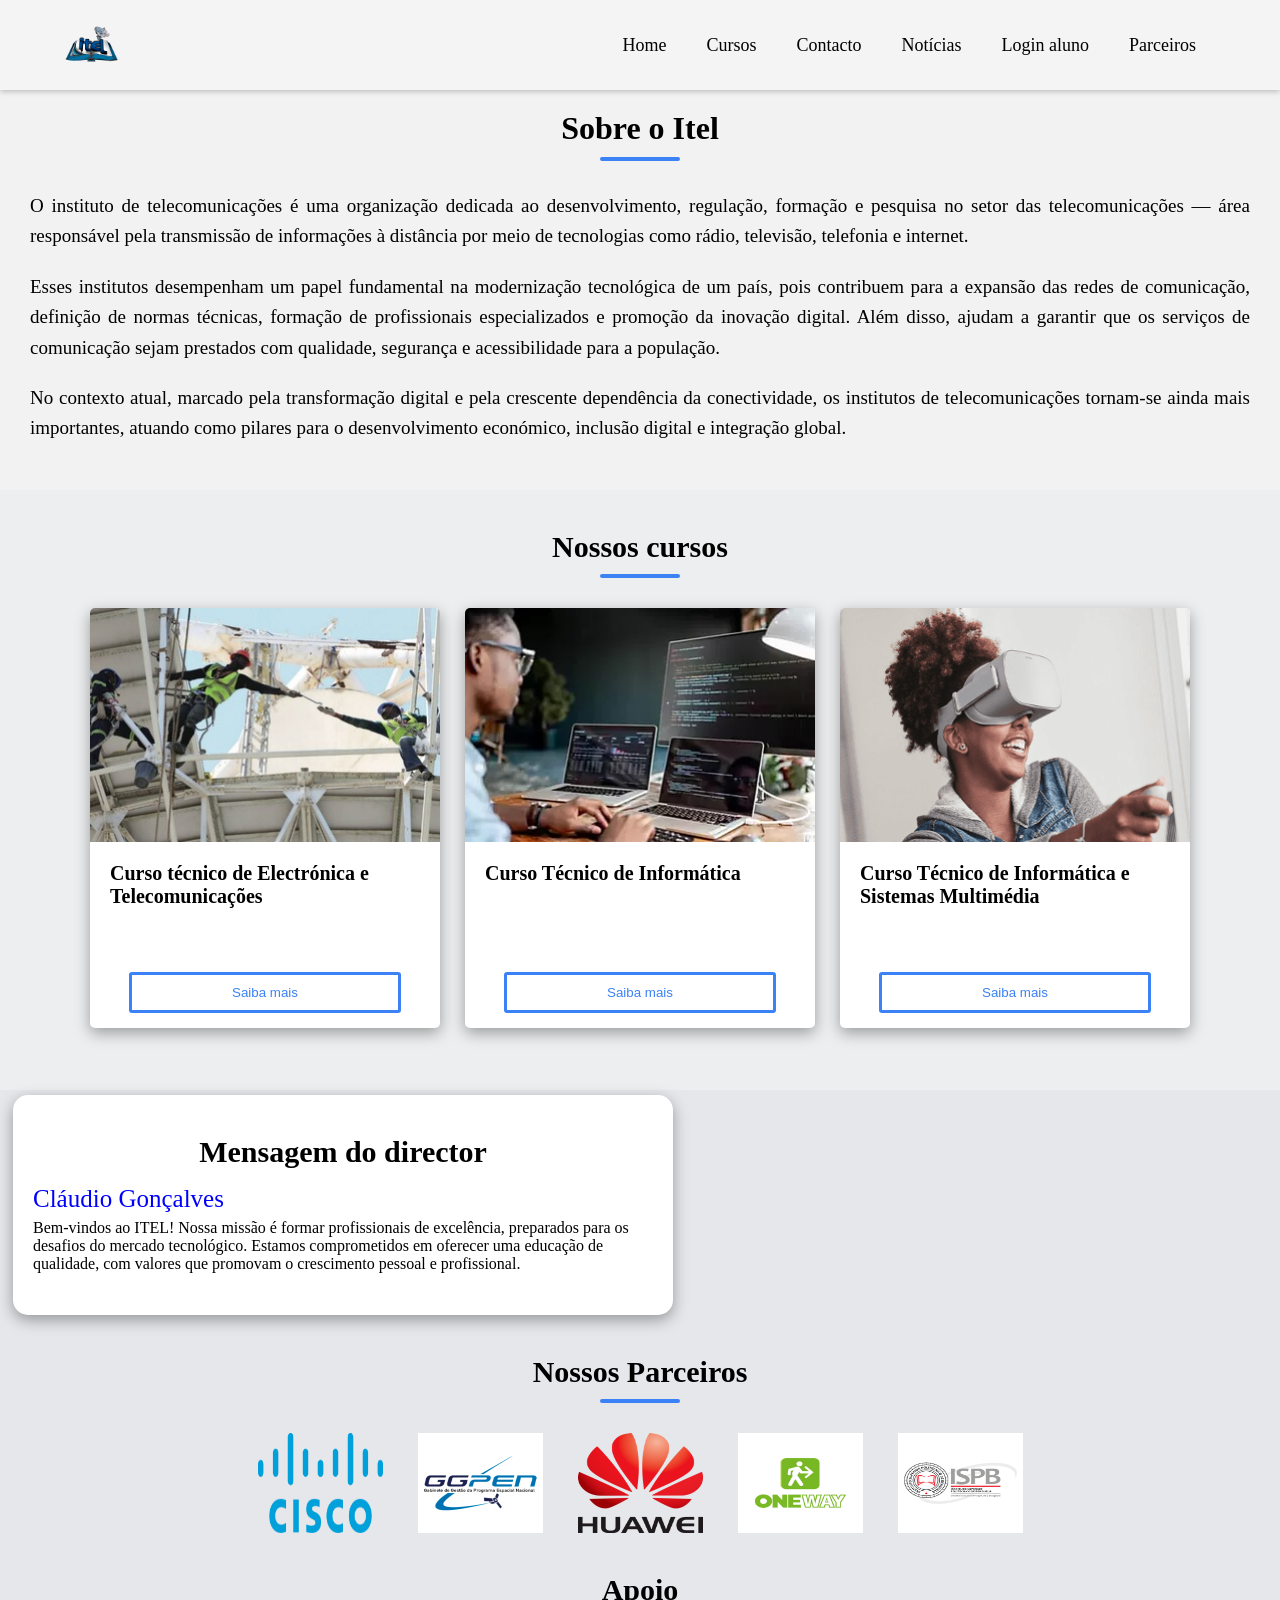
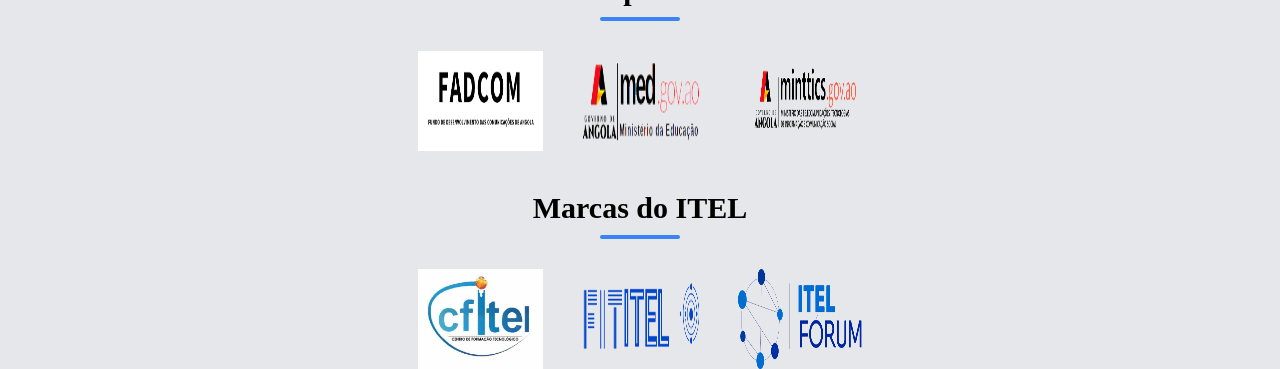
==== Index.html @ 423caf49 "Primeiro commit" ====
<!DOCTYPE html>
<html lang="PT">

<head>
    <meta charset="UTF-8">
    <meta name="viewport" content="width=device-width, initial-scale=1.0">
    <title>ITEL</title>
    <link rel="stylesheet" href="Estilos Itel/estilo.css">
</head>

<body>
    <header>
        <div class="Navbar">
            <div class="Logo">
                <img src="Logo Itel/oficial.png" alt="">
            </div>
            <div>
                <nav>
                    <ol>
                        <li><a href="#">Home</a></li>
                        <li><a href="#">Cursos</a></li>
                        <li><a href="#">Contacto</a></li>
                        <li><a href="#">Notícias</a></li>
                        <li><a href="#">Login aluno</a></li>
                        <li><a href="#">Parceiros</a></li>
                    </ol>
                </nav>
            </div>
        </div>
    </header>
    <Main>
        <h1>Sobre o Itel</h1>
        <P> O instituto de telecomunicações é uma organização dedicada ao desenvolvimento, regulação, formação e
            pesquisa no setor das telecomunicações — área responsável pela transmissão de informações à distância
            por meio de tecnologias como rádio, televisão, telefonia e internet.</P>

        <p>Esses institutos desempenham um papel fundamental na modernização tecnológica de um país, pois contribuem
            para a expansão das redes de comunicação, definição de normas técnicas, formação de profissionais
            especializados e promoção da inovação digital. Além disso, ajudam a garantir que os serviços de
            comunicação sejam prestados com qualidade, segurança e acessibilidade para a população.</p>

        <p>No contexto atual, marcado pela transformação digital e pela crescente dependência da conectividade, os
            institutos de telecomunicações tornam-se ainda mais importantes, atuando como pilares para o
            desenvolvimento económico, inclusão digital e integração global.</p>
    </Main>

    <section class="Corpo">
        <h2>Nossos cursos</h2>
        <div class="paiCurso">
            <div class="filhaCurso">
                <div><img src="img/telecomunicacoes.png" alt="">
                </div>
                <div>
                    <p>Curso técnico de Electrónica e Telecomunicações</p>
                </div>
                <button>Saiba mais</button>
            </div>

            <div class="filhaCurso">
                <div><img src="img/informatica.jpg" alt=""></div>

                <div>
                    <p>Curso Técnico de Informática</p>
                </div>
                 <button>Saiba mais</button>
            </div>
            <div class="filhaCurso">
                <div><img src="img/multimedia.png" alt=""></div>

                <div>
                    <p>Curso Técnico de Informática e Sistemas Multimédia </p>
                </div>
                 <button>Saiba mais</button>
            </div>
        </div>
    </section>

    <section>

        <div>
            <div class="Mensagem">
                <div>
                    <div class="MensagemClaudio">
                        <h2>Mensagem do director</h2>
                        <p>Cláudio Gonçalves</p>
                    </div>
                    <p> Bem-vindos ao ITEL! Nossa missão é formar profissionais de excelência, preparados para os
                        desafios
                        do mercado tecnológico. Estamos comprometidos em oferecer uma educação de qualidade, com valores
                        que
                        promovam o crescimento pessoal e profissional.
                    </p>
                </div>
            </div>
        </div>
    </section>

    <section>
        <div>
            <h2>Nossos Parceiros</h2>
        </div>
        <div class="Parceiros">
            <img src="Nossos parceiros/cisco.png" alt="">
            <img src="Nossos parceiros/ggpen.png" alt="">
            <img src="Nossos parceiros/huawei.png" alt="">
            <img src="Nossos parceiros/oneway.png" alt="">
            <img src="Nossos parceiros/polibenguela.png" alt="">
        </div>
    </section>

    <section>
        <div>
            <h2>Apoio</h2>
        </div>
        <div class="Apoio">
            <img src="apoios/fadcom.png" alt="">
            <img src="apoios/med.png" alt="">
            <img src="apoios/minttics.png" alt="">
        </div>
    </section>
    <section>
        <div><h2>Marcas do ITEL</h2></div>
        <div class="Marcas">
            <img src="Marcas do ITEL/cfitel.jpg" alt="">
            <img src="Marcas do ITEL/fititel.png" alt="">
            <img src="Marcas do ITEL/itel_forum.png" alt="">
        </div>
    </section>


    </div>
</body>
</html>
---- Estilos Itel/estilo.css ----
* {
    margin: 0;
    padding: 0;
    box-sizing: border-box;
}

.Navbar {
    display: flex;
    justify-content: space-between;
    align-items: center;
    padding: 15px 5%;

}

.Logo img {
    width: 56px;
    height: 60px;
    display: block;
}

header {
    background-color: rgba(245, 245, 245, 0.95);
    position: sticky;
    top: 0;
    box-shadow: 0 2px 5px rgba(0, 0, 0, 0.2);
}

nav ol {
    list-style: none;
    display: flex;
    flex-direction: row;
    gap: 20px;
}
nav a{
    text-decoration: none;
    color: black;
    padding:0px 20px 10px 0;
    position: relative;
    font-size: 18px;
}
nav a::after{
    content: " ";
    width: 0%;
    height: 4px;
    background-color: black;
    border-radius: 15px;
    position: absolute;
    bottom: 0;
    left: 0;
    transition: 0.5s ease-in-out;
}
nav a:hover::after{
    width: 100%;
}

h1 {
    text-align: center;
    padding-bottom: 10px;
}
h1::after{
    content: "";                
    display: block;              
    width: 80px;                 
    height: 4px;                 
    background-color: #3b82f6;  
    margin: 10px auto 0 auto;    
    border-radius: 2px; 
}
.Corpo{
    background-color:#eceeef;
    width: 100%;
    height: 600px;
}
main {
    display: block;
    width: auto;
    height: 400px;
    background-color:  #f2f2f2;
    padding: 20px 10px;
}
main p{
    text-align: justify;
    font-size: 19px;
    line-height: 1.6;
    padding: 20px 20px 0 20px;
}
body{
    background-color: #e5e7eb;
}

h2 {
    text-align: center;
    font-size: 30px;
    padding-top: 40px;
    padding-bottom: 30px;
}
h2::after{
    content: "";                
    display: block;              
    width: 80px;                 
    height: 4px;                 
    background-color: #3b82f6;  
    margin: 10px auto 0 auto;    
    border-radius: 2px; 
}

.paiCurso {
    display: flex;
    gap: 25px;
    justify-content: center;
    flex-wrap: nowrap;
    border-radius: 10px;
}

.filhaCurso {
    width: 350px;
    height: 420px;
     display: flex;
    flex-direction: column;
    background-color: rgb(255, 255, 255);
    text-align: center;
    box-shadow: rgba(0, 0, 0, 0.35) 0px 5px 15px;
    border-radius: 5px;
}
.filhaCurso p{
    font-size: 20px;
    padding: 20px 10px 0 20px;
    text-align: left;
    font-weight: 700;
}

.filhaCurso img {
    display: block;
    width: 100%;
    height: 100%;
    border-radius: 5px 5px 0 0;
}
.filhaCurso button{
    margin-top: auto;
    margin-bottom: 15px;     
    align-self: center;     
    padding: 10px 100px;
    background-color: white;
    color: #3b82f6;
    border: solid #3b82f6;
    border-radius: 3px;
    cursor: pointer;
}
.filhaCurso button:hover{
    transform: scale(1.05);
    background-color: #3b82f6;
    color: white;
    transition: 0.5s ease-in-out;
}

.Mensagem {
    padding-left: 20px;
    padding-right: 20px;
    display: block;
    width: 660px;
    height: 220px;
    background-color: rgb(255, 255, 255);
    border-radius: 15px;
    box-shadow: rgba(0, 0, 0, 0.35) 0px 5px 15px;
    margin-left: 13px;
    margin-top: 5px;
    animation: moverDireita 15s ease-in-out infinite;
}
.MensagemClaudio h2{
    padding-bottom: 0px;
}
.Mensagem h2::after{
    width: 0;
    height: 0;
}

.MensagemClaudio {
    text-align: center;
}

.MensagemClaudio p {
    color: blue;
    font-size: 25px;
    text-align: justify;
    line-height: 1.6;
}

.Parceiros {
    display: flex;
    justify-content: center;
    gap: 35px;
}

.Parceiros img {
    width: 125px;
    height: 100px;
}

.Apoio {
    display: flex;
    justify-content: center;
    gap: 35px;
}

.Apoio img{
    width: 125px;
    height: 100px;
}

.Marcas{
     display: flex;
    justify-content: center;
    gap: 35px;
}

.Marcas img {
    width: 125px;
    height: 100px;
}
@keyframes moverDireita {
  0%{
    transform: translateX(0);
  }

  50%{
    transform: translateX(250px);
  }

  100%{
    transform: translateX(0);
  }
}
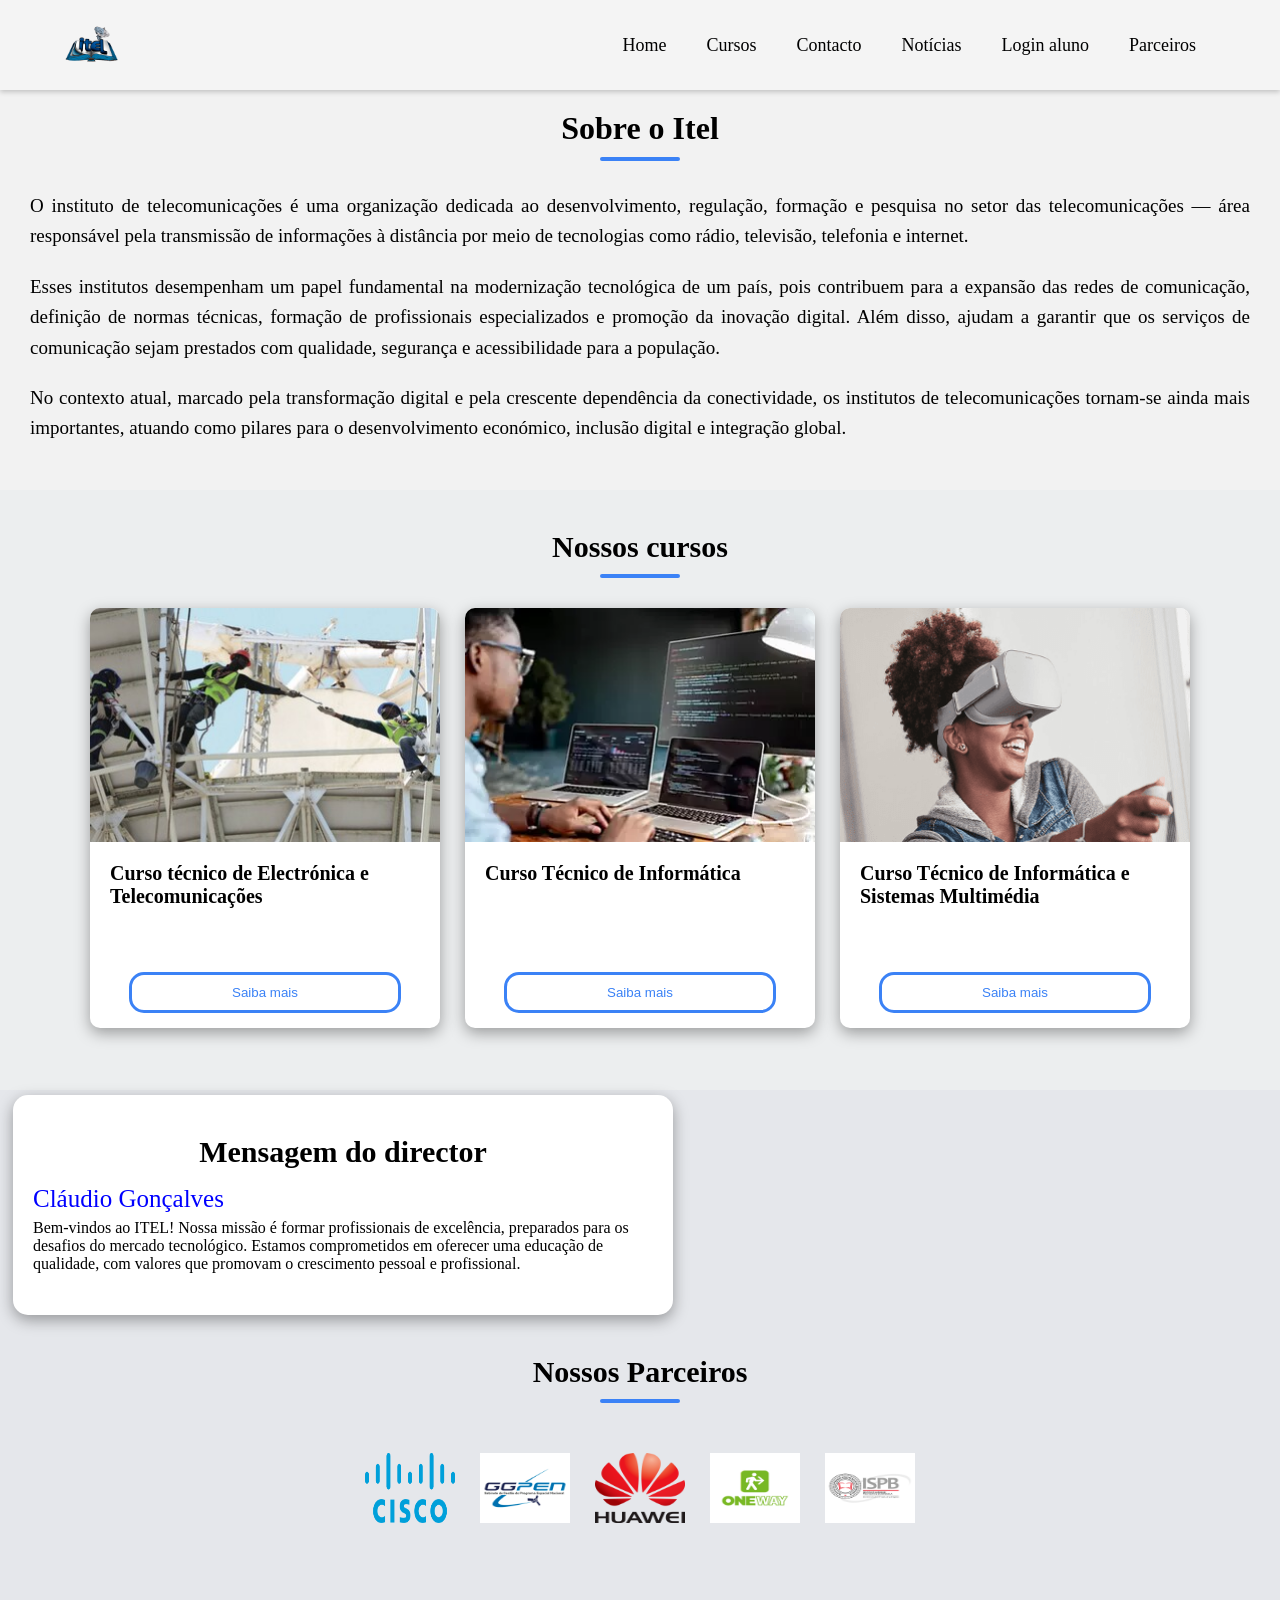
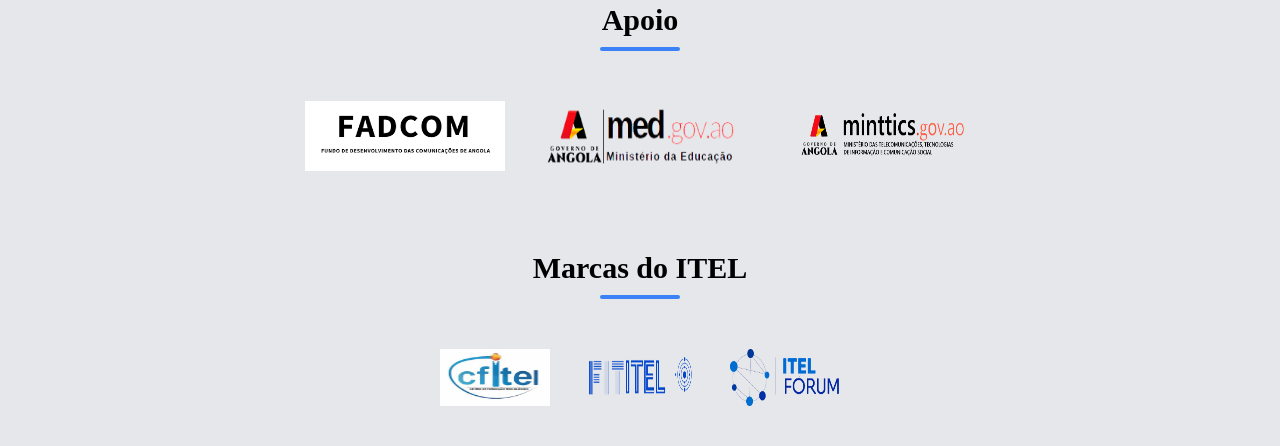
==== commit ccc37c06: "Adicionei ligações com o login, adicionei um link para me mover nos cursos e nos parceiros." ====
--- a/Index.html
+++ b/Index.html
@@ -18,11 +18,11 @@
                 <nav>
                     <ol>
                         <li><a href="#">Home</a></li>
-                        <li><a href="#">Cursos</a></li>
+                        <li><a href="#Curso">Cursos</a></li>
                         <li><a href="#">Contacto</a></li>
                         <li><a href="#">Notícias</a></li>
-                        <li><a href="#">Login aluno</a></li>
-                        <li><a href="#">Parceiros</a></li>
+                        <li><a href="login/login.html">Login aluno</a></li>
+                        <li><a href="#Parceiros">Parceiros</a></li>
                     </ol>
                 </nav>
             </div>
@@ -44,7 +44,7 @@
             desenvolvimento económico, inclusão digital e integração global.</p>
     </Main>
 
-    <section class="Corpo">
+    <section class="Corpo" id="Curso">
         <h2>Nossos cursos</h2>
         <div class="paiCurso">
             <div class="filhaCurso">
@@ -97,7 +97,7 @@
 
     <section>
         <div>
-            <h2>Nossos Parceiros</h2>
+            <h2 id="Parceiros">Nossos Parceiros</h2>
         </div>
         <div class="Parceiros">
             <img src="Nossos parceiros/cisco.png" alt="">
--- a/Estilos Itel/estilo.css
+++ b/Estilos Itel/estilo.css
@@ -23,6 +23,7 @@
     position: sticky;
     top: 0;
     box-shadow: 0 2px 5px rgba(0, 0, 0, 0.2);
+    z-index: 1000;
 }
 
 nav ol {
@@ -31,14 +32,16 @@
     flex-direction: row;
     gap: 20px;
 }
-nav a{
+
+nav a {
     text-decoration: none;
     color: black;
-    padding:0px 20px 10px 0;
+    padding: 0px 20px 10px 0;
     position: relative;
     font-size: 18px;
 }
-nav a::after{
+
+nav a::after {
     content: " ";
     width: 0%;
     height: 4px;
@@ -49,7 +52,8 @@
     left: 0;
     transition: 0.5s ease-in-out;
 }
-nav a:hover::after{
+
+nav a:hover::after {
     width: 100%;
 }
 
@@ -57,34 +61,39 @@
     text-align: center;
     padding-bottom: 10px;
 }
-h1::after{
-    content: "";                
-    display: block;              
-    width: 80px;                 
-    height: 4px;                 
-    background-color: #3b82f6;  
-    margin: 10px auto 0 auto;    
-    border-radius: 2px; 
-}
-.Corpo{
-    background-color:#eceeef;
+
+h1::after {
+    content: "";
+    display: block;
+    width: 80px;
+    height: 4px;
+    background-color: #3b82f6;
+    margin: 10px auto 0 auto;
+    border-radius: 2px;
+}
+
+.Corpo {
+    background-color: #eceeef;
     width: 100%;
     height: 600px;
 }
+
 main {
     display: block;
     width: auto;
     height: 400px;
-    background-color:  #f2f2f2;
+    background-color: #f2f2f2;
     padding: 20px 10px;
 }
-main p{
+
+main p {
     text-align: justify;
     font-size: 19px;
     line-height: 1.6;
     padding: 20px 20px 0 20px;
 }
-body{
+
+body {
     background-color: #e5e7eb;
 }
 
@@ -94,14 +103,15 @@
     padding-top: 40px;
     padding-bottom: 30px;
 }
-h2::after{
-    content: "";                
-    display: block;              
-    width: 80px;                 
-    height: 4px;                 
-    background-color: #3b82f6;  
-    margin: 10px auto 0 auto;    
-    border-radius: 2px; 
+
+h2::after {
+    content: "";
+    display: block;
+    width: 80px;
+    height: 4px;
+    background-color: #3b82f6;
+    margin: 10px auto 0 auto;
+    border-radius: 2px;
 }
 
 .paiCurso {
@@ -109,20 +119,21 @@
     gap: 25px;
     justify-content: center;
     flex-wrap: nowrap;
-    border-radius: 10px;
+    border-radius: 20px;
 }
 
 .filhaCurso {
     width: 350px;
     height: 420px;
-     display: flex;
+    display: flex;
     flex-direction: column;
     background-color: rgb(255, 255, 255);
     text-align: center;
     box-shadow: rgba(0, 0, 0, 0.35) 0px 5px 15px;
-    border-radius: 5px;
-}
-.filhaCurso p{
+    border-radius: 10px;
+}
+
+.filhaCurso p {
     font-size: 20px;
     padding: 20px 10px 0 20px;
     text-align: left;
@@ -133,20 +144,22 @@
     display: block;
     width: 100%;
     height: 100%;
-    border-radius: 5px 5px 0 0;
-}
-.filhaCurso button{
+    border-radius: 10px 10px 0 0;
+}
+
+.filhaCurso button {
     margin-top: auto;
-    margin-bottom: 15px;     
-    align-self: center;     
+    margin-bottom: 15px;
+    align-self: center;
     padding: 10px 100px;
     background-color: white;
     color: #3b82f6;
     border: solid #3b82f6;
-    border-radius: 3px;
+    border-radius: 15px;
     cursor: pointer;
 }
-.filhaCurso button:hover{
+
+.filhaCurso button:hover {
     transform: scale(1.05);
     background-color: #3b82f6;
     color: white;
@@ -166,10 +179,12 @@
     margin-top: 5px;
     animation: moverDireita 15s ease-in-out infinite;
 }
-.MensagemClaudio h2{
+
+.MensagemClaudio h2 {
     padding-bottom: 0px;
 }
-.Mensagem h2::after{
+
+.Mensagem h2::after {
     width: 0;
     height: 0;
 }
@@ -188,45 +203,52 @@
 .Parceiros {
     display: flex;
     justify-content: center;
+    gap: 25px;
+    padding-bottom: 40px;
+}
+
+.Parceiros img {
+    width: 90px;
+    height: 70px;
+    margin-top: 20px;
+}
+
+.Apoio {
+    display: flex;
+    justify-content: center;
     gap: 35px;
-}
-
-.Parceiros img {
-    width: 125px;
-    height: 100px;
-}
-
-.Apoio {
+    padding-bottom: 40px;
+}
+
+.Apoio img {
+    width: 200px;
+    height: 70px;
+    margin-top: 20px;
+}
+
+.Marcas {
     display: flex;
     justify-content: center;
     gap: 35px;
-}
-
-.Apoio img{
-    width: 125px;
-    height: 100px;
-}
-
-.Marcas{
-     display: flex;
-    justify-content: center;
-    gap: 35px;
+    padding-bottom: 40px;
 }
 
 .Marcas img {
-    width: 125px;
-    height: 100px;
-}
+    width: 110px;
+    height: 57px;
+    margin-top: 20px;
+}
+
 @keyframes moverDireita {
-  0%{
-    transform: translateX(0);
-  }
-
-  50%{
-    transform: translateX(250px);
-  }
-
-  100%{
-    transform: translateX(0);
-  }
-}
+    0% {
+        transform: translateX(0);
+    }
+
+    50% {
+        transform: translateX(250px);
+    }
+
+    100% {
+        transform: translateX(0);
+    }
+}
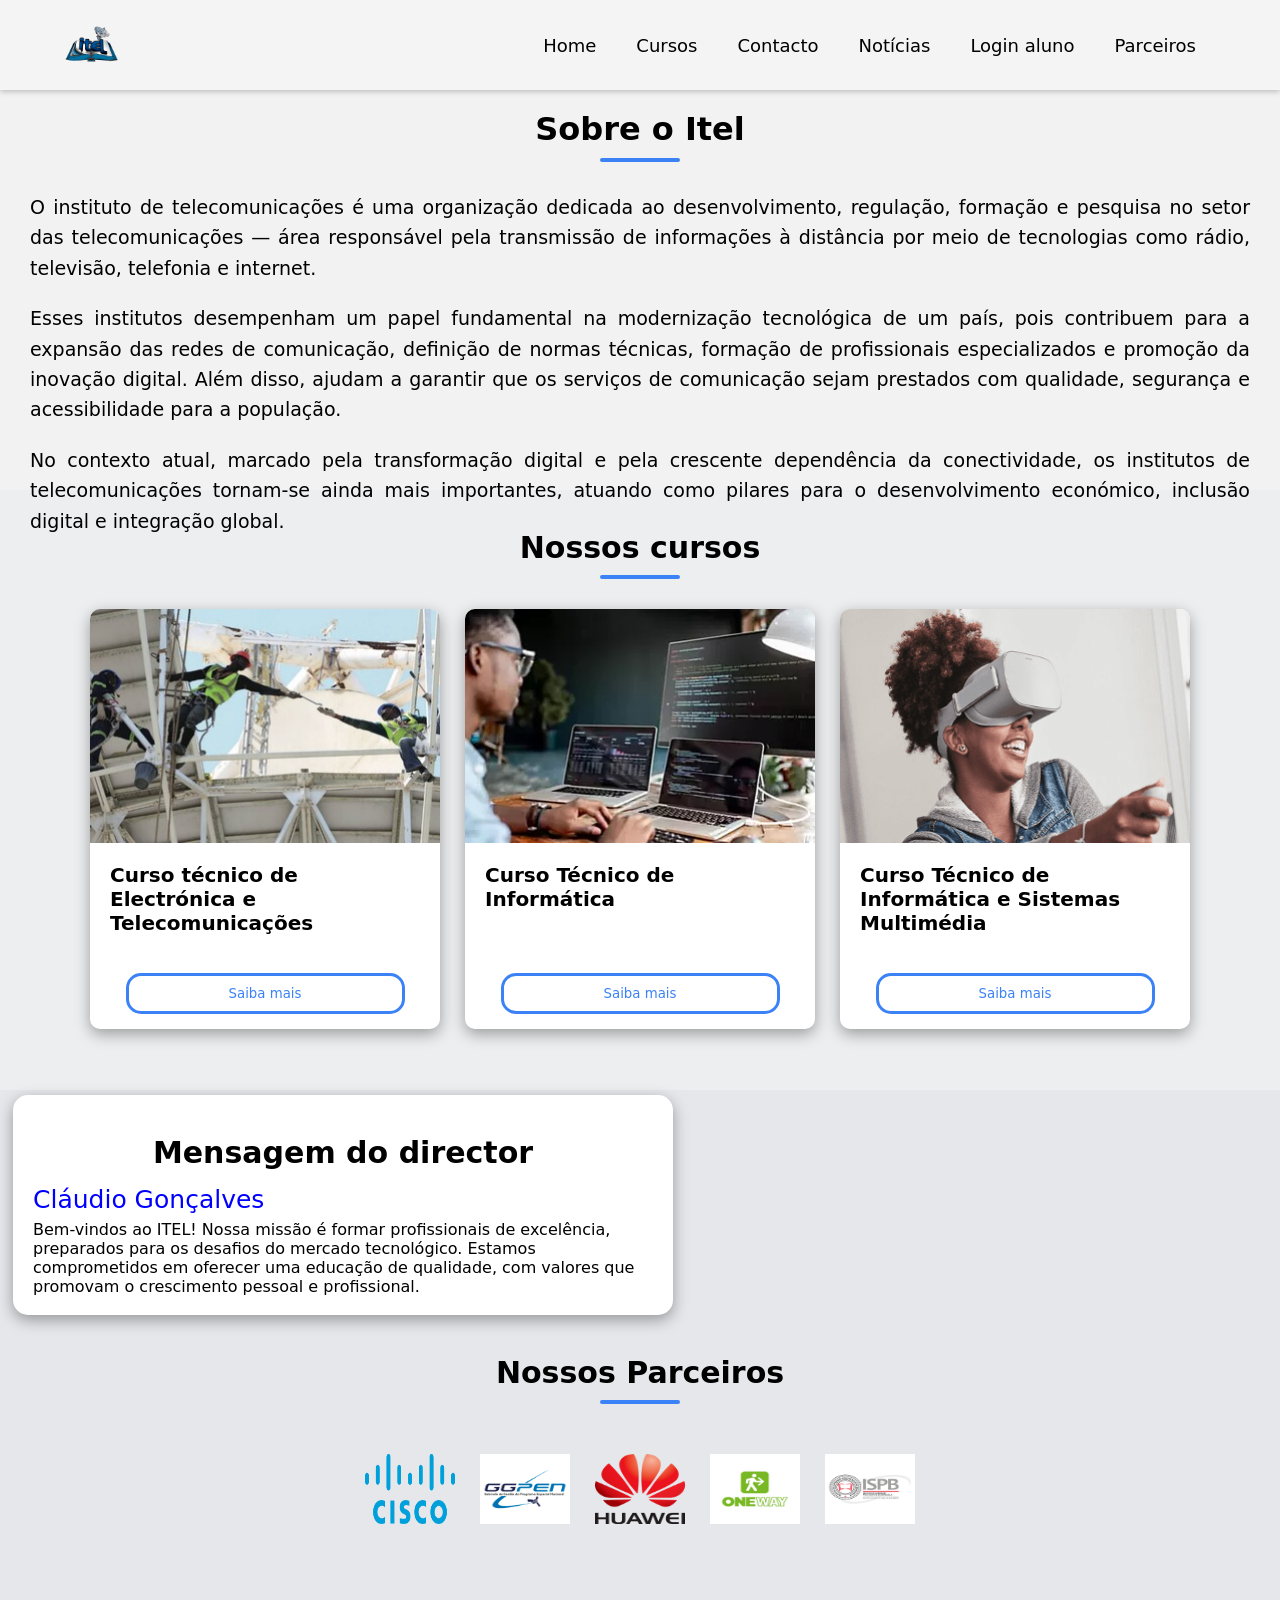
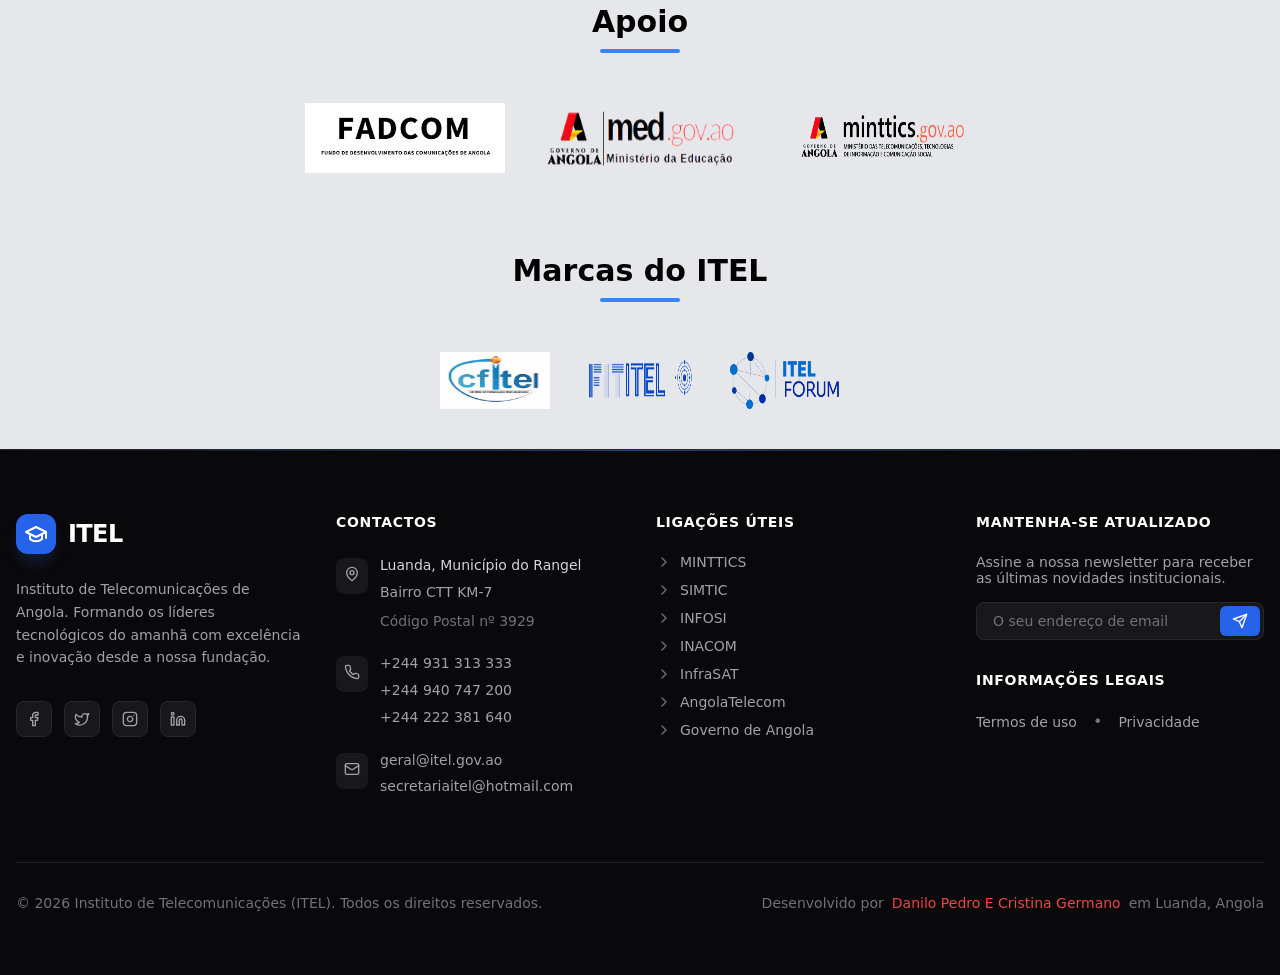
==== commit 887b67fc: "Adicionei um footer ao site." ====
--- a/Index.html
+++ b/Index.html
@@ -62,7 +62,7 @@
                 <div>
                     <p>Curso Técnico de Informática</p>
                 </div>
-                 <button>Saiba mais</button>
+                <button>Saiba mais</button>
             </div>
             <div class="filhaCurso">
                 <div><img src="img/multimedia.png" alt=""></div>
@@ -70,7 +70,7 @@
                 <div>
                     <p>Curso Técnico de Informática e Sistemas Multimédia </p>
                 </div>
-                 <button>Saiba mais</button>
+                <button>Saiba mais</button>
             </div>
         </div>
     </section>
@@ -119,15 +119,211 @@
         </div>
     </section>
     <section>
-        <div><h2>Marcas do ITEL</h2></div>
+        <div>
+            <h2>Marcas do ITEL</h2>
+        </div>
         <div class="Marcas">
             <img src="Marcas do ITEL/cfitel.jpg" alt="">
             <img src="Marcas do ITEL/fititel.png" alt="">
             <img src="Marcas do ITEL/itel_forum.png" alt="">
         </div>
     </section>
-
-
     </div>
+    <footer class="footer">
+        <!-- Decoração de fundo subtil no topo -->
+        <div class="footer-gradient"></div>
+
+        <div class="footer-container">
+            <div class="footer-grid">
+
+                <!-- Marca e Sobre -->
+                <div class="footer-col brand-col">
+                    <div class="brand-header">
+                        <div class="brand-logo">
+                            <svg xmlns="http://www.w3.org/2000/svg" width="24" height="24" viewBox="0 0 24 24"
+                                fill="none" stroke="currentColor" stroke-width="2" stroke-linecap="round"
+                                stroke-linejoin="round">
+                                <path d="M22 10v6M2 10l10-5 10 5-10 5z" />
+                                <path d="M6 12v5c3 3 9 3 12 0v-5" />
+                            </svg>
+                        </div>
+                        <span class="brand-name">ITEL</span>
+                    </div>
+                    <p class="brand-desc">
+                        Instituto de Telecomunicações de Angola. Formando os líderes tecnológicos do amanhã com
+                        excelência e inovação desde a nossa fundação.
+                    </p>
+                    <div class="social-links">
+                        <a href="#" aria-label="Facebook">
+                            <svg xmlns="http://www.w3.org/2000/svg" width="16" height="16" viewBox="0 0 24 24"
+                                fill="none" stroke="currentColor" stroke-width="2" stroke-linecap="round"
+                                stroke-linejoin="round">
+                                <path d="M18 2h-3a5 5 0 0 0-5 5v3H7v4h3v8h4v-8h3l1-4h-4V7a1 1 0 0 1 1-1h3z" />
+                            </svg>
+                        </a>
+                        <a href="#" aria-label="Twitter">
+                            <svg xmlns="http://www.w3.org/2000/svg" width="16" height="16" viewBox="0 0 24 24"
+                                fill="none" stroke="currentColor" stroke-width="2" stroke-linecap="round"
+                                stroke-linejoin="round">
+                                <path
+                                    d="M22 4s-.7 2.1-2 3.4c1.6 10-9.4 17.3-18 11.6 2.2.1 4.4-.6 6-2C3 15.5.5 9.6 3 5c2.2 2.6 5.6 4.1 9 4-.9-4.2 4-6.6 7-3.8 1.1 0 3-1.2 3-1.2z" />
+                            </svg>
+                        </a>
+                        <a href="#" aria-label="Instagram">
+                            <svg xmlns="http://www.w3.org/2000/svg" width="16" height="16" viewBox="0 0 24 24"
+                                fill="none" stroke="currentColor" stroke-width="2" stroke-linecap="round"
+                                stroke-linejoin="round">
+                                <rect width="20" height="20" x="2" y="2" rx="5" ry="5" />
+                                <path d="M16 11.37A4 4 0 1 1 12.63 8 4 4 0 0 1 16 11.37z" />
+                                <line x1="17.5" x2="17.51" y1="6.5" y2="6.5" />
+                            </svg>
+                        </a>
+                        <a href="#" aria-label="LinkedIn">
+                            <svg xmlns="http://www.w3.org/2000/svg" width="16" height="16" viewBox="0 0 24 24"
+                                fill="none" stroke="currentColor" stroke-width="2" stroke-linecap="round"
+                                stroke-linejoin="round">
+                                <path
+                                    d="M16 8a6 6 0 0 1 6 6v7h-4v-7a2 2 0 0 0-2-2 2 2 0 0 0-2 2v7h-4v-7a6 6 0 0 1 6-6z" />
+                                <rect width="4" height="12" x="2" y="9" />
+                                <circle cx="4" cy="4" r="2" />
+                            </svg>
+                        </a>
+                    </div>
+                </div>
+
+                <div class="footer-col">
+                    <h3 class="col-title">Contactos</h3>
+                    <ul class="contact-list">
+                        <li class="contact-item">
+                            <div class="icon-box">
+                                <svg xmlns="http://www.w3.org/2000/svg" width="16" height="16" viewBox="0 0 24 24"
+                                    fill="none" stroke="currentColor" stroke-width="2" stroke-linecap="round"
+                                    stroke-linejoin="round">
+                                    <path d="M20 10c0 6-8 12-8 12s-8-6-8-12a8 8 0 0 1 16 0Z" />
+                                    <circle cx="12" cy="10" r="3" />
+                                </svg>
+                            </div>
+                            <div class="contact-info">
+                                <p class="highlight-text">Luanda, Município do Rangel</p>
+                                <p>Bairro CTT KM-7</p>
+                                <p class="sub-text">Código Postal nº 3929</p>
+                            </div>
+                        </li>
+                        <li class="contact-item">
+                            <div class="icon-box">
+                                <svg xmlns="http://www.w3.org/2000/svg" width="16" height="16" viewBox="0 0 24 24"
+                                    fill="none" stroke="currentColor" stroke-width="2" stroke-linecap="round"
+                                    stroke-linejoin="round">
+                                    <path
+                                        d="M22 16.92v3a2 2 0 0 1-2.18 2 19.79 19.79 0 0 1-8.63-3.07 19.5 19.5 0 0 1-6-6 19.79 19.79 0 0 1-3.07-8.67A2 2 0 0 1 4.11 2h3a2 2 0 0 1 2 1.72 12.84 12.84 0 0 0 .7 2.81 2 2 0 0 1-.45 2.11L8.09 9.91a16 16 0 0 0 6 6l1.27-1.27a2 2 0 0 1 2.11-.45 12.84 12.84 0 0 0 2.81.7A2 2 0 0 1 22 16.92z" />
+                                </svg>
+                            </div>
+                            <div class="contact-info">
+                                <a href="tel:+244931313333">+244 931 313 333</a>
+                                <a href="tel:+244940747200">+244 940 747 200</a>
+                                <a href="tel:+244222381640">+244 222 381 640</a>
+                            </div>
+                        </li>
+                        <li class="contact-item">
+                            <div class="icon-box">
+                                <svg xmlns="http://www.w3.org/2000/svg" width="16" height="16" viewBox="0 0 24 24"
+                                    fill="none" stroke="currentColor" stroke-width="2" stroke-linecap="round"
+                                    stroke-linejoin="round">
+                                    <rect width="20" height="16" x="2" y="4" rx="2" />
+                                    <path d="m22 7-8.97 5.7a1.94 1.94 0 0 1-2.06 0L2 7" />
+                                </svg>
+                            </div>
+                            <div class="contact-info">
+                                <a href="mailto:geral@itel.gov.ao">geral@itel.gov.ao</a>
+                                <a href="mailto:secretariaitel@hotmail.com">secretariaitel@hotmail.com</a>
+                            </div>
+                        </li>
+                    </ul>
+                </div>
+
+                <div class="footer-col">
+                    <h3 class="col-title">Ligações Úteis</h3>
+                    <ul class="links-list">
+                        <li><a href="#"><svg xmlns="http://www.w3.org/2000/svg" width="16" height="16"
+                                    viewBox="0 0 24 24" fill="none" stroke="currentColor" stroke-width="2"
+                                    stroke-linecap="round" stroke-linejoin="round">
+                                    <path d="m9 18 6-6-6-6" />
+                                </svg> <span>MINTTICS</span></a></li>
+                        <li><a href="#"><svg xmlns="http://www.w3.org/2000/svg" width="16" height="16"
+                                    viewBox="0 0 24 24" fill="none" stroke="currentColor" stroke-width="2"
+                                    stroke-linecap="round" stroke-linejoin="round">
+                                    <path d="m9 18 6-6-6-6" />
+                                </svg> <span>SIMTIC</span></a></li>
+                        <li><a href="#"><svg xmlns="http://www.w3.org/2000/svg" width="16" height="16"
+                                    viewBox="0 0 24 24" fill="none" stroke="currentColor" stroke-width="2"
+                                    stroke-linecap="round" stroke-linejoin="round">
+                                    <path d="m9 18 6-6-6-6" />
+                                </svg> <span>INFOSI</span></a></li>
+                        <li><a href="#"><svg xmlns="http://www.w3.org/2000/svg" width="16" height="16"
+                                    viewBox="0 0 24 24" fill="none" stroke="currentColor" stroke-width="2"
+                                    stroke-linecap="round" stroke-linejoin="round">
+                                    <path d="m9 18 6-6-6-6" />
+                                </svg> <span>INACOM</span></a></li>
+                        <li><a href="#"><svg xmlns="http://www.w3.org/2000/svg" width="16" height="16"
+                                    viewBox="0 0 24 24" fill="none" stroke="currentColor" stroke-width="2"
+                                    stroke-linecap="round" stroke-linejoin="round">
+                                    <path d="m9 18 6-6-6-6" />
+                                </svg> <span>InfraSAT</span></a></li>
+                        <li><a href="#"><svg xmlns="http://www.w3.org/2000/svg" width="16" height="16"
+                                    viewBox="0 0 24 24" fill="none" stroke="currentColor" stroke-width="2"
+                                    stroke-linecap="round" stroke-linejoin="round">
+                                    <path d="m9 18 6-6-6-6" />
+                                </svg> <span>AngolaTelecom</span></a></li>
+                        <li><a href="#"><svg xmlns="http://www.w3.org/2000/svg" width="16" height="16"
+                                    viewBox="0 0 24 24" fill="none" stroke="currentColor" stroke-width="2"
+                                    stroke-linecap="round" stroke-linejoin="round">
+                                    <path d="m9 18 6-6-6-6" />
+                                </svg> <span>Governo de Angola</span></a></li>
+                    </ul>
+                </div>
+
+                <div class="footer-col newsletter-col">
+                    <div class="newsletter-section">
+                        <h3 class="col-title">Mantenha-se Atualizado</h3>
+                        <p class="newsletter-desc">Assine a nossa newsletter para receber as últimas novidades
+                            institucionais.</p>
+                        <form class="newsletter-form" onsubmit="event.preventDefault();">
+                            <input type="email" placeholder="O seu endereço de email" required>
+                            <button type="submit" aria-label="Subscrever">
+                                <svg xmlns="http://www.w3.org/2000/svg" width="16" height="16" viewBox="0 0 24 24"
+                                    fill="none" stroke="currentColor" stroke-width="2" stroke-linecap="round"
+                                    stroke-linejoin="round">
+                                    <path d="m22 2-7 20-4-9-9-4Z" />
+                                    <path d="M22 2 11 13" />
+                                </svg>
+                            </button>
+                        </form>
+                    </div>
+
+                    <div class="legal-section">
+                        <h3 class="col-title">Informações Legais</h3>
+                        <div class="legal-links">
+                            <a href="#">Termos de uso</a>
+                            <span class="separator">•</span>
+                            <a href="#">Privacidade</a>
+                        </div>
+                    </div>
+                </div>
+
+            </div>
+
+            <div class="footer-bottom">
+                <p class="copyright">
+                    © 2026 Instituto de Telecomunicações (ITEL). Todos os direitos reservados.
+                </p>
+                <div class="made-with">
+                    <span>Desenvolvido por</span>
+                    <span class="heart">Danilo Pedro E Cristina Germano</span>
+                    <span>em Luanda, Angola</span>
+                </div>
+            </div>
+        </div>
+    </footer>
 </body>
+
 </html>
--- a/Estilos Itel/estilo.css
+++ b/Estilos Itel/estilo.css
@@ -2,6 +2,7 @@
     margin: 0;
     padding: 0;
     box-sizing: border-box;
+    font-family: system-ui, -apple-system, BlinkMacSystemFont, 'Segoe UI', Roboto, Oxygen, Ubuntu, Cantarell, 'Open Sans', 'Helvetica Neue', sans-serif;
 }
 
 .Navbar {
@@ -251,4 +252,346 @@
     100% {
         transform: translateX(0);
     }
+}
+
+:root {
+    --bg-main: #09090b;      
+    --bg-secondary: #18181b;  
+    --border-color: #27272a; 
+    
+    --text-muted: #71717a;   
+    --text-regular: #a1a1aa;  
+    --text-highlight: #d4d4d8;
+    --text-white: #ffffff;
+    
+    --brand-blue: #2563eb;
+    --brand-blue-hover: #1d4ed8;
+    --brand-blue-light: #3b82f6;
+    
+    --heart-color: #ef4444;
+}
+
+.footer {
+    background-color: var(--bg-main);
+    color: var(--text-regular);
+    border-top: 1px solid var(--border-color);
+    position: relative;
+    overflow: hidden;
+}
+
+.footer-gradient {
+    position: absolute;
+    top: 0;
+    left: 50%;
+    transform: translateX(-50%);
+    width: 100%;
+    height: 1px;
+    background: linear-gradient(90deg, transparent, rgba(59, 130, 246, 0.5), transparent);
+}
+
+.footer-container {
+    max-width: 1280px;
+    margin: 0 auto;
+    padding: 4rem 1rem;
+}
+
+.footer-grid {
+    display: grid;
+    grid-template-columns: 1fr;
+    gap: 3rem;
+}
+
+@media (min-width: 768px) {
+    .footer-grid {
+        grid-template-columns: repeat(2, 1fr);
+    }
+}
+
+@media (min-width: 1024px) {
+    .footer-grid {
+        grid-template-columns: repeat(4, 1fr);
+        gap: 2rem;
+    }
+}
+
+.footer-col {
+    display: flex;
+    flex-direction: column;
+}
+
+.col-title {
+    color: var(--text-white);
+    font-size: 0.875rem;
+    font-weight: 600;
+    text-transform: uppercase;
+    letter-spacing: 0.05em;
+    margin-bottom: 1.5rem;
+}
+
+.brand-col {
+    gap: 1.5rem;
+}
+
+.brand-header {
+    display: flex;
+    align-items: center;
+    gap: 0.75rem;
+}
+
+.brand-logo {
+    width: 2.5rem;
+    height: 2.5rem;
+    background-color: var(--brand-blue);
+    border-radius: 0.75rem;
+    display: flex;
+    align-items: center;
+    justify-content: center;
+    color: var(--text-white);
+    box-shadow: 0 10px 15px -3px rgba(59, 130, 246, 0.2);
+}
+
+.brand-name {
+    font-size: 1.5rem;
+    font-weight: 700;
+    color: var(--text-white);
+    letter-spacing: -0.025em;
+}
+
+.brand-desc {
+    font-size: 0.875rem;
+    line-height: 1.625;
+}
+
+.social-links {
+    display: flex;
+    gap: 0.75rem;
+    padding-top: 0.5rem;
+}
+
+.social-links a {
+    width: 2.25rem;
+    height: 2.25rem;
+    border-radius: 0.5rem;
+    background-color: var(--bg-secondary);
+    border: 1px solid var(--border-color);
+    display: flex;
+    align-items: center;
+    justify-content: center;
+    color: var(--text-regular);
+    transition: all 0.3s ease;
+}
+
+.social-links a:hover {
+    background-color: var(--brand-blue);
+    border-color: var(--brand-blue);
+    color: var(--text-white);
+}
+
+.contact-list {
+    list-style: none;
+    display: flex;
+    flex-direction: column;
+    gap: 1.25rem;
+}
+
+.contact-item {
+    display: flex;
+    align-items: flex-start;
+    gap: 0.75rem;
+}
+
+.icon-box {
+    margin-top: 0.25rem;
+    background-color: var(--bg-secondary);
+    padding: 0.5rem;
+    border-radius: 0.5rem;
+    color: var(--text-regular);
+    transition: all 0.3s ease;
+}
+
+.contact-item:hover .icon-box {
+    background-color: rgba(59, 130, 246, 0.1);
+    color: var(--brand-blue-light);
+}
+
+.contact-info {
+    font-size: 0.875rem;
+    line-height: 1.625;
+    display: flex;
+    flex-direction: column;
+    gap: 0.25rem;
+}
+
+.contact-info .highlight-text {
+    color: var(--text-highlight);
+    font-weight: 500;
+}
+
+.contact-info .sub-text {
+    color: var(--text-muted);
+    margin-top: 0.125rem;
+}
+
+.contact-info a {
+    color: var(--text-regular);
+    text-decoration: none;
+    transition: color 0.3s ease;
+}
+
+.contact-info a:hover {
+    color: var(--text-white);
+}
+
+.links-list {
+    list-style: none;
+    display: flex;
+    flex-direction: column;
+    gap: 0.75rem;
+}
+
+.links-list a {
+    font-size: 0.875rem;
+    color: var(--text-regular);
+    text-decoration: none;
+    display: flex;
+    align-items: center;
+    gap: 0.5rem;
+    transition: color 0.3s ease;
+}
+
+.links-list a svg {
+    color: var(--text-muted);
+    transition: color 0.3s ease;
+}
+
+.links-list a span {
+    transition: transform 0.3s ease;
+}
+
+.links-list a:hover {
+    color: var(--text-white);
+}
+
+.links-list a:hover svg {
+    color: var(--brand-blue-light);
+}
+
+.links-list a:hover span {
+    transform: translateX(4px);
+}
+
+.newsletter-col {
+    gap: 2rem;
+}
+
+.newsletter-desc {
+    font-size: 0.875rem;
+    margin-bottom: 1rem;
+}
+
+.newsletter-form {
+    position: relative;
+    display: flex;
+}
+
+.newsletter-form input {
+    width: 100%;
+    background-color: var(--bg-secondary);
+    border: 1px solid var(--border-color);
+    border-radius: 0.5rem;
+    padding: 0.625rem 3rem 0.625rem 1rem;
+    font-size: 0.875rem;
+    color: var(--text-white);
+    outline: none;
+    transition: all 0.3s ease;
+}
+
+.newsletter-form input::placeholder {
+    color: var(--text-muted);
+}
+
+.newsletter-form input:focus {
+    border-color: var(--brand-blue-light);
+    box-shadow: 0 0 0 2px rgba(59, 130, 246, 0.2);
+}
+
+.newsletter-form button {
+    position: absolute;
+    right: 0.25rem;
+    top: 0.25rem;
+    bottom: 0.25rem;
+    padding: 0 0.75rem;
+    background-color: var(--brand-blue);
+    color: var(--text-white);
+    border: none;
+    border-radius: 0.375rem;
+    cursor: pointer;
+    display: flex;
+    align-items: center;
+    justify-content: center;
+    transition: background-color 0.3s ease;
+}
+
+.newsletter-form button:hover {
+    background-color: var(--brand-blue-hover);
+}
+
+.legal-links {
+    display: flex;
+    gap: 1rem;
+    align-items: center;
+}
+
+.legal-links a {
+    font-size: 0.875rem;
+    color: var(--text-regular);
+    text-decoration: none;
+    transition: color 0.3s ease;
+}
+
+.legal-links a:hover {
+    color: var(--text-white);
+    text-decoration: underline;
+    text-underline-offset: 4px;
+}
+
+.legal-links .separator {
+    color: var(--text-muted);
+}
+
+/* BARRA INFERIOR */
+.footer-bottom {
+    margin-top: 4rem;
+    padding-top: 2rem;
+    border-top: 1px solid rgba(39, 39, 42, 0.8);
+    display: flex;
+    flex-direction: column;
+    align-items: center;
+    gap: 1rem;
+    text-align: center;
+}
+
+@media (min-width: 768px) {
+    .footer-bottom {
+        flex-direction: row;
+        justify-content: space-between;
+        text-align: left;
+    }
+}
+
+.copyright {
+    font-size: 0.875rem;
+    color: var(--text-muted);
+}
+
+.made-with {
+    display: flex;
+    align-items: center;
+    gap: 0.5rem;
+    font-size: 0.875rem;
+    color: var(--text-muted);
+}
+
+.made-with .heart {
+    color: var(--heart-color);
 }
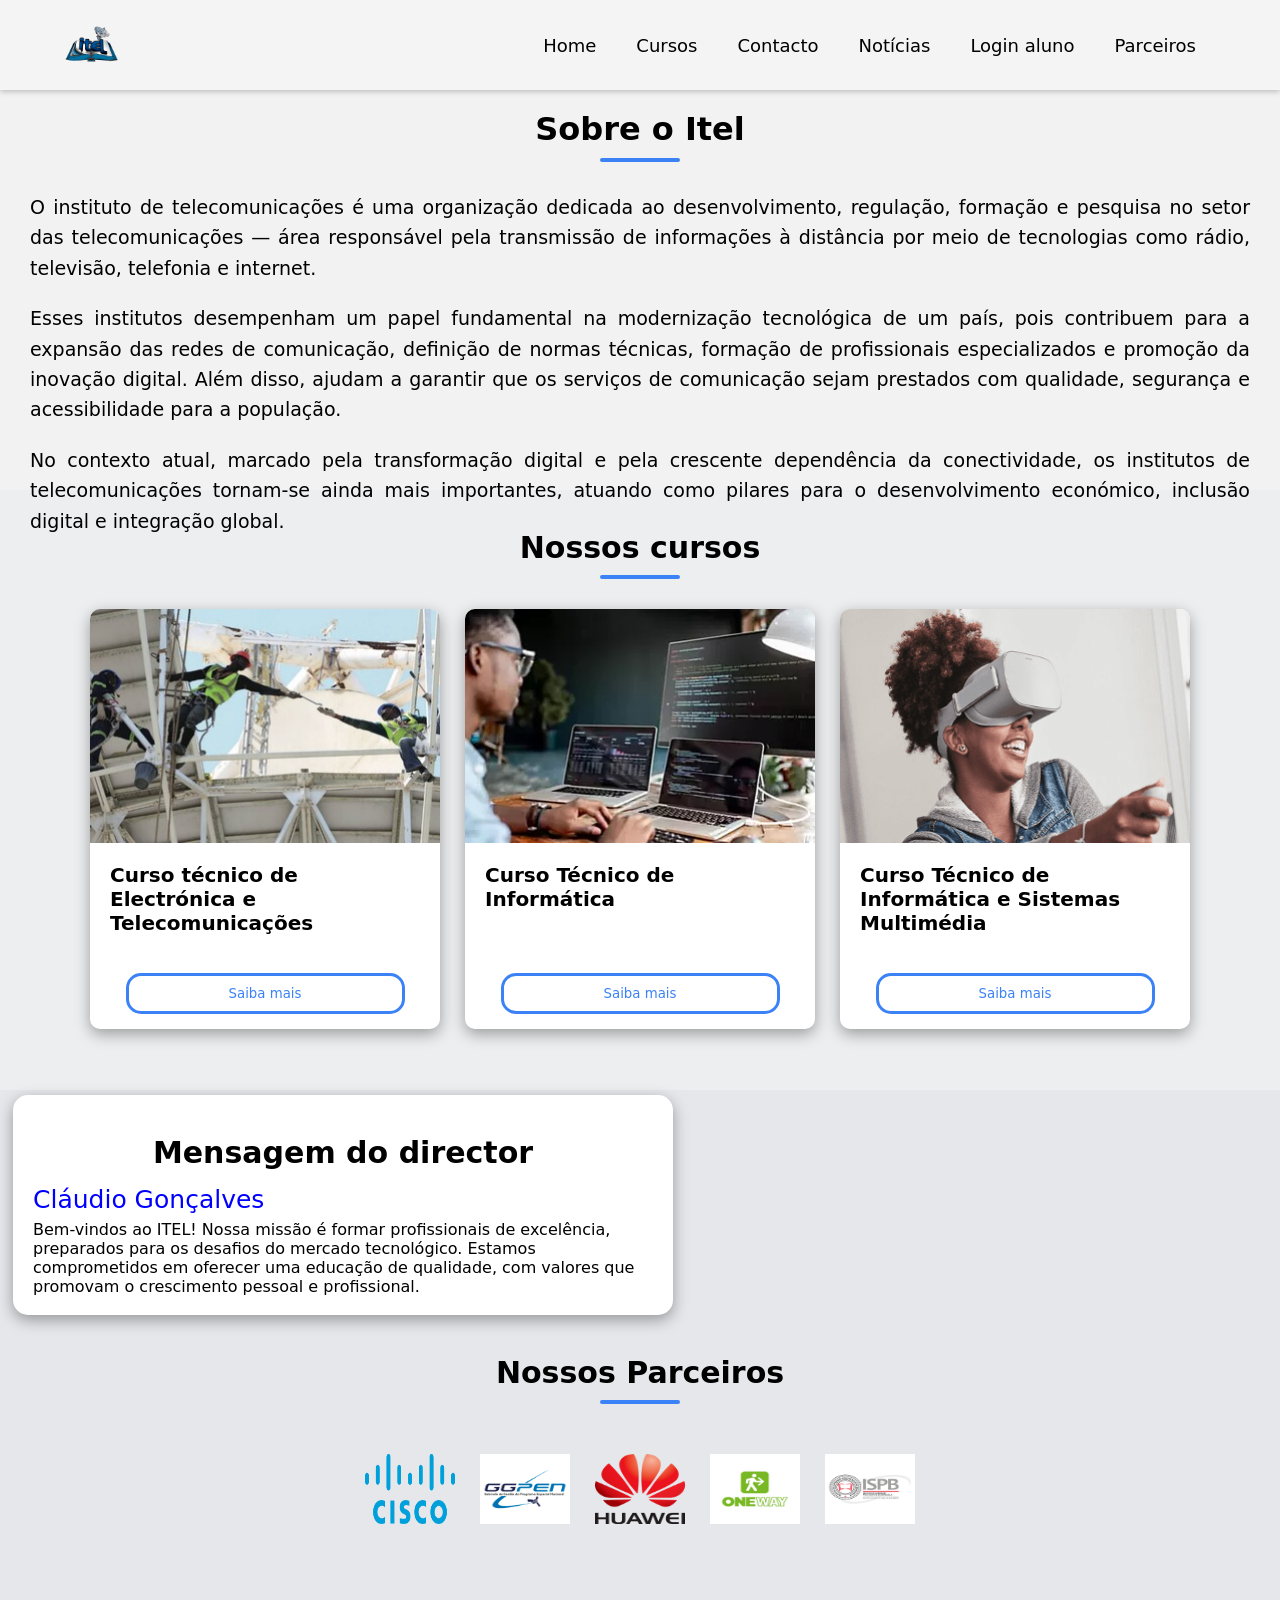
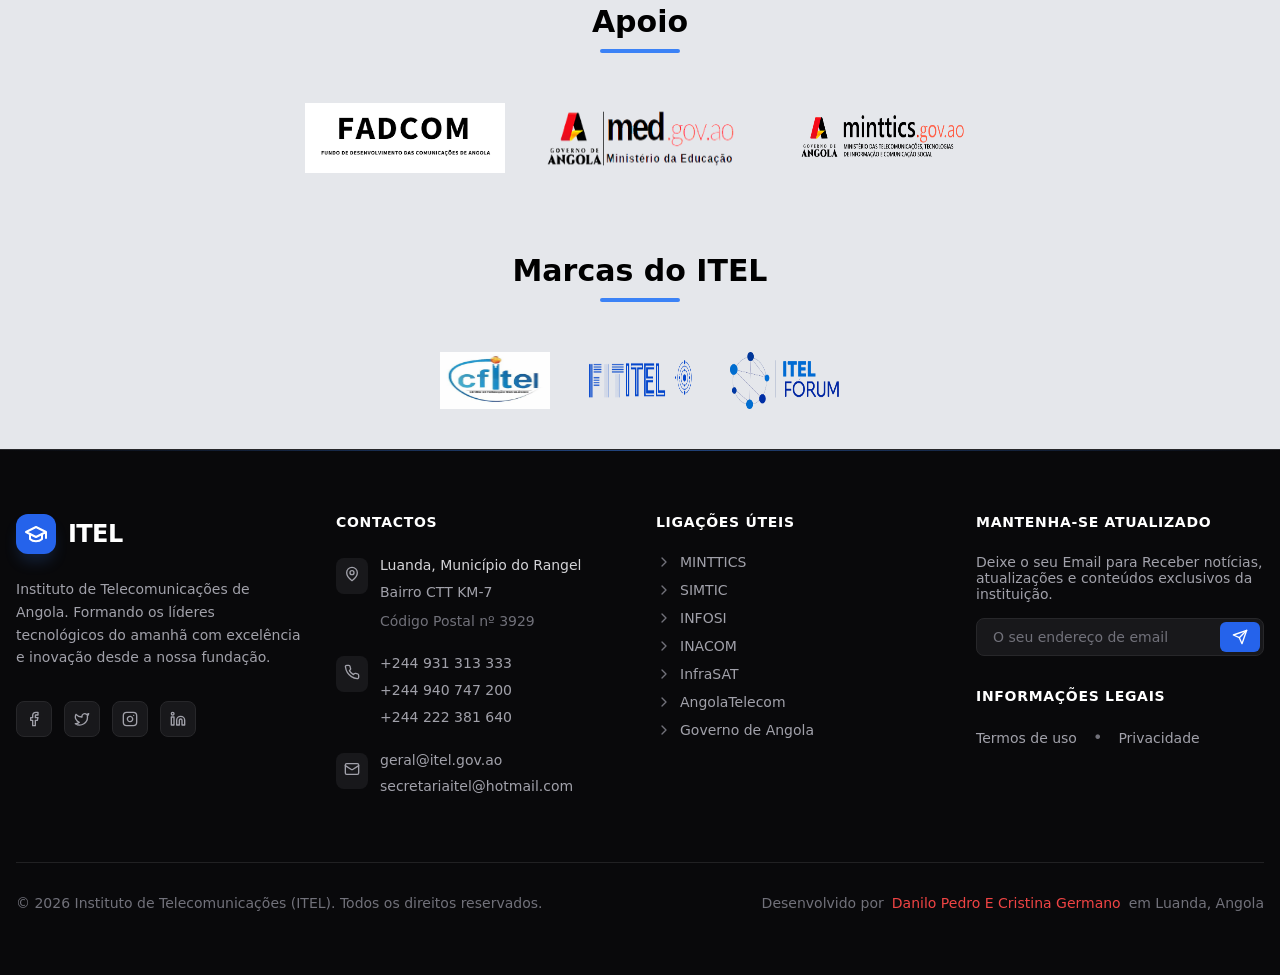
==== commit 8c743a84: "Adicionei uma animação suave para quando eu clicar em algum link da nossa p" ====
--- a/Index.html
+++ b/Index.html
@@ -19,7 +19,7 @@
                     <ol>
                         <li><a href="#">Home</a></li>
                         <li><a href="#Curso">Cursos</a></li>
-                        <li><a href="#">Contacto</a></li>
+                        <li><a href="#footer">Contacto</a></li>
                         <li><a href="#">Notícias</a></li>
                         <li><a href="login/login.html">Login aluno</a></li>
                         <li><a href="#Parceiros">Parceiros</a></li>
@@ -129,14 +129,13 @@
         </div>
     </section>
     </div>
-    <footer class="footer">
-        <!-- Decoração de fundo subtil no topo -->
+    <footer class="footer" id="footer">
+
         <div class="footer-gradient"></div>
 
         <div class="footer-container">
             <div class="footer-grid">
 
-                <!-- Marca e Sobre -->
                 <div class="footer-col brand-col">
                     <div class="brand-header">
                         <div class="brand-logo">
@@ -285,8 +284,7 @@
                 <div class="footer-col newsletter-col">
                     <div class="newsletter-section">
                         <h3 class="col-title">Mantenha-se Atualizado</h3>
-                        <p class="newsletter-desc">Assine a nossa newsletter para receber as últimas novidades
-                            institucionais.</p>
+                        <p class="newsletter-desc">Deixe o seu Email para Receber notícias, atualizações e conteúdos exclusivos da instituição.</p>
                         <form class="newsletter-form" onsubmit="event.preventDefault();">
                             <input type="email" placeholder="O seu endereço de email" required>
                             <button type="submit" aria-label="Subscrever">
--- a/Estilos Itel/estilo.css
+++ b/Estilos Itel/estilo.css
@@ -3,6 +3,9 @@
     padding: 0;
     box-sizing: border-box;
     font-family: system-ui, -apple-system, BlinkMacSystemFont, 'Segoe UI', Roboto, Oxygen, Ubuntu, Cantarell, 'Open Sans', 'Helvetica Neue', sans-serif;
+}
+html{
+    scroll-behavior: smooth;
 }
 
 .Navbar {
@@ -253,7 +256,6 @@
         transform: translateX(0);
     }
 }
-
 :root {
     --bg-main: #09090b;      
     --bg-secondary: #18181b;  
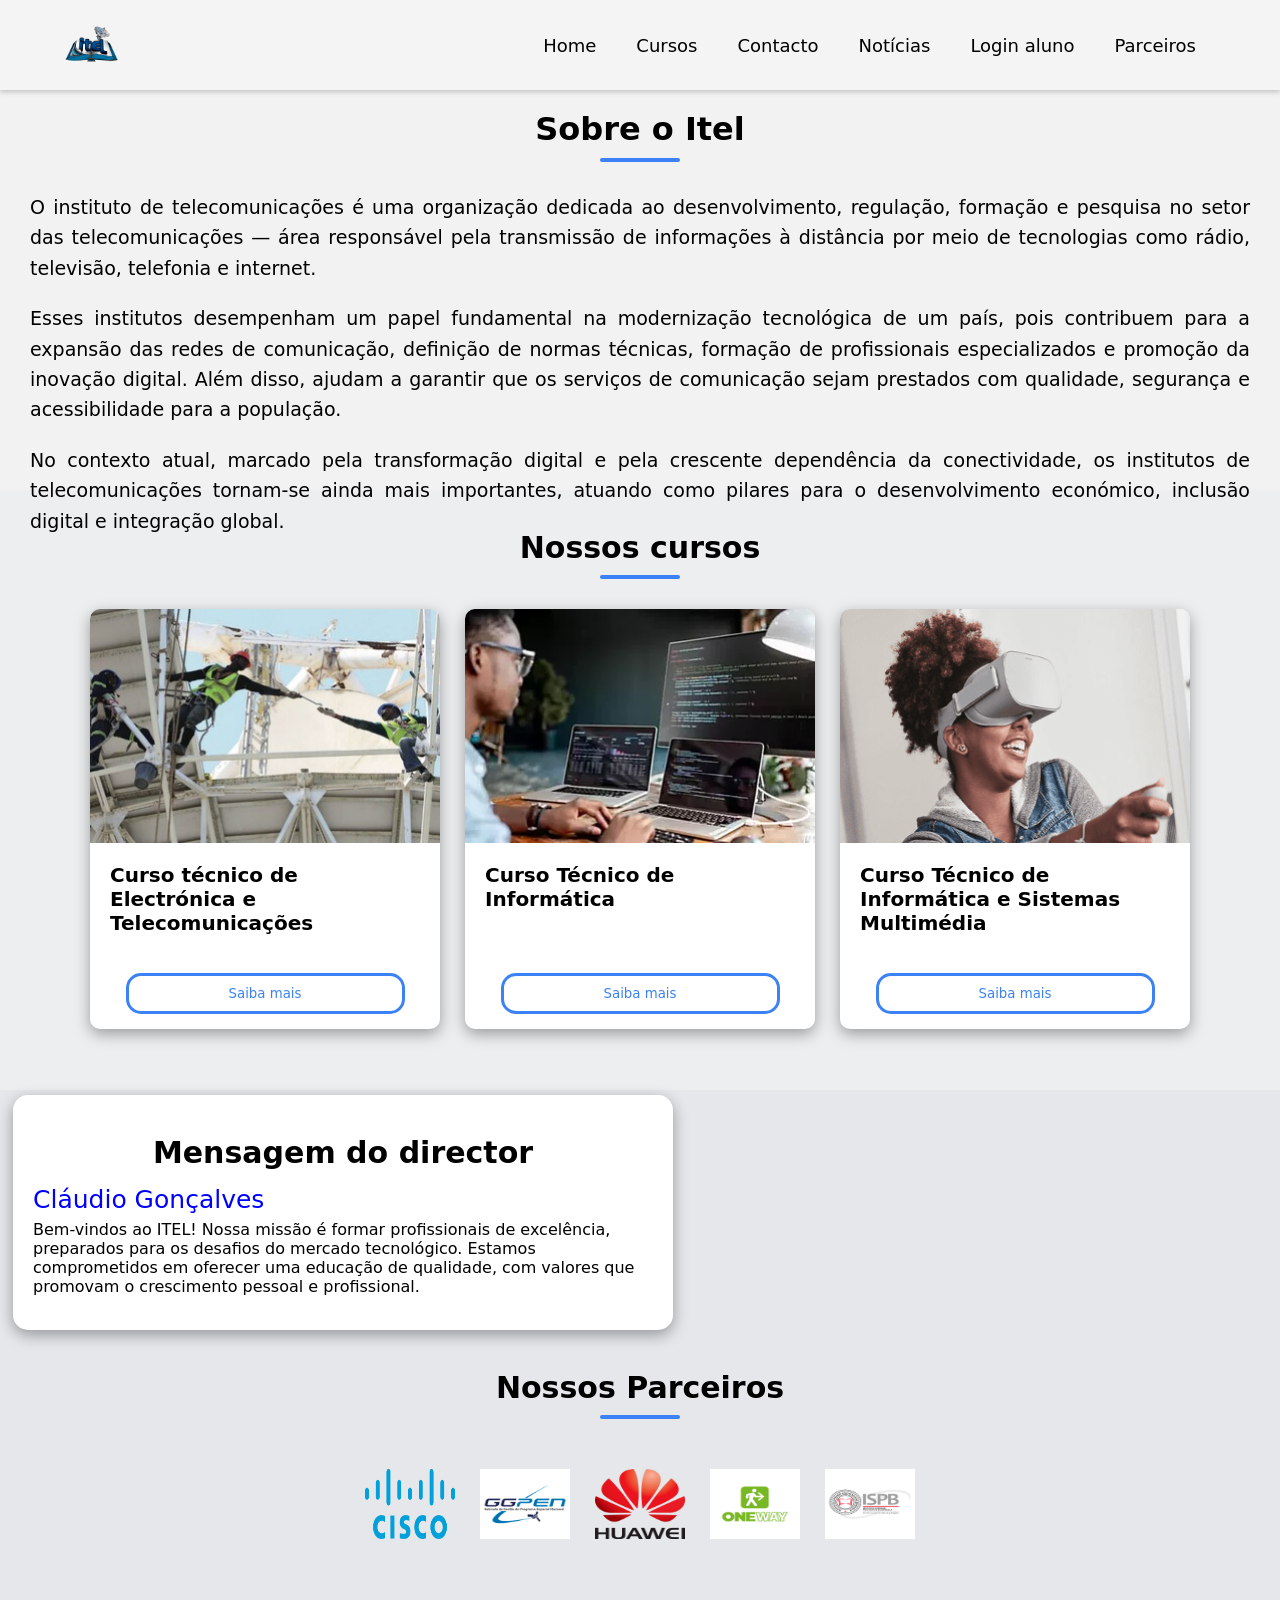
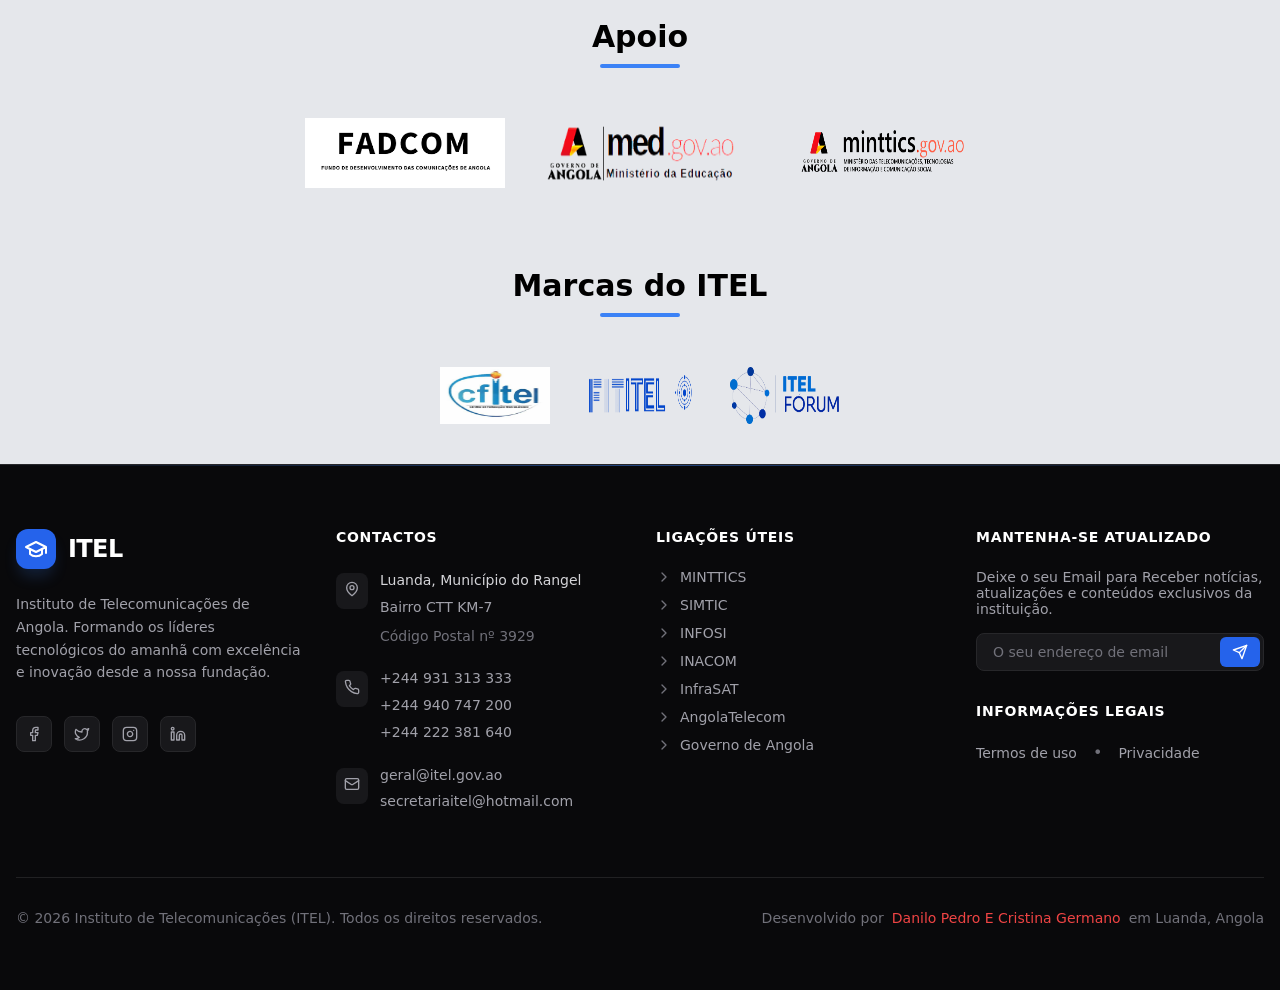
==== commit b8420f1b: "Adicionei A aba notícias que a Cristina fez e dei alguns toques finais." ====
--- a/Index.html
+++ b/Index.html
@@ -20,7 +20,7 @@
                         <li><a href="#">Home</a></li>
                         <li><a href="#Curso">Cursos</a></li>
                         <li><a href="#footer">Contacto</a></li>
-                        <li><a href="#">Notícias</a></li>
+                        <li><a href="noticias/noticia.html">Notícias</a></li>
                         <li><a href="login/login.html">Login aluno</a></li>
                         <li><a href="#Parceiros">Parceiros</a></li>
                     </ol>
--- a/Estilos Itel/estilo.css
+++ b/Estilos Itel/estilo.css
@@ -175,7 +175,7 @@
     padding-right: 20px;
     display: block;
     width: 660px;
-    height: 220px;
+    height: 235px;
     background-color: rgb(255, 255, 255);
     border-radius: 15px;
     box-shadow: rgba(0, 0, 0, 0.35) 0px 5px 15px;
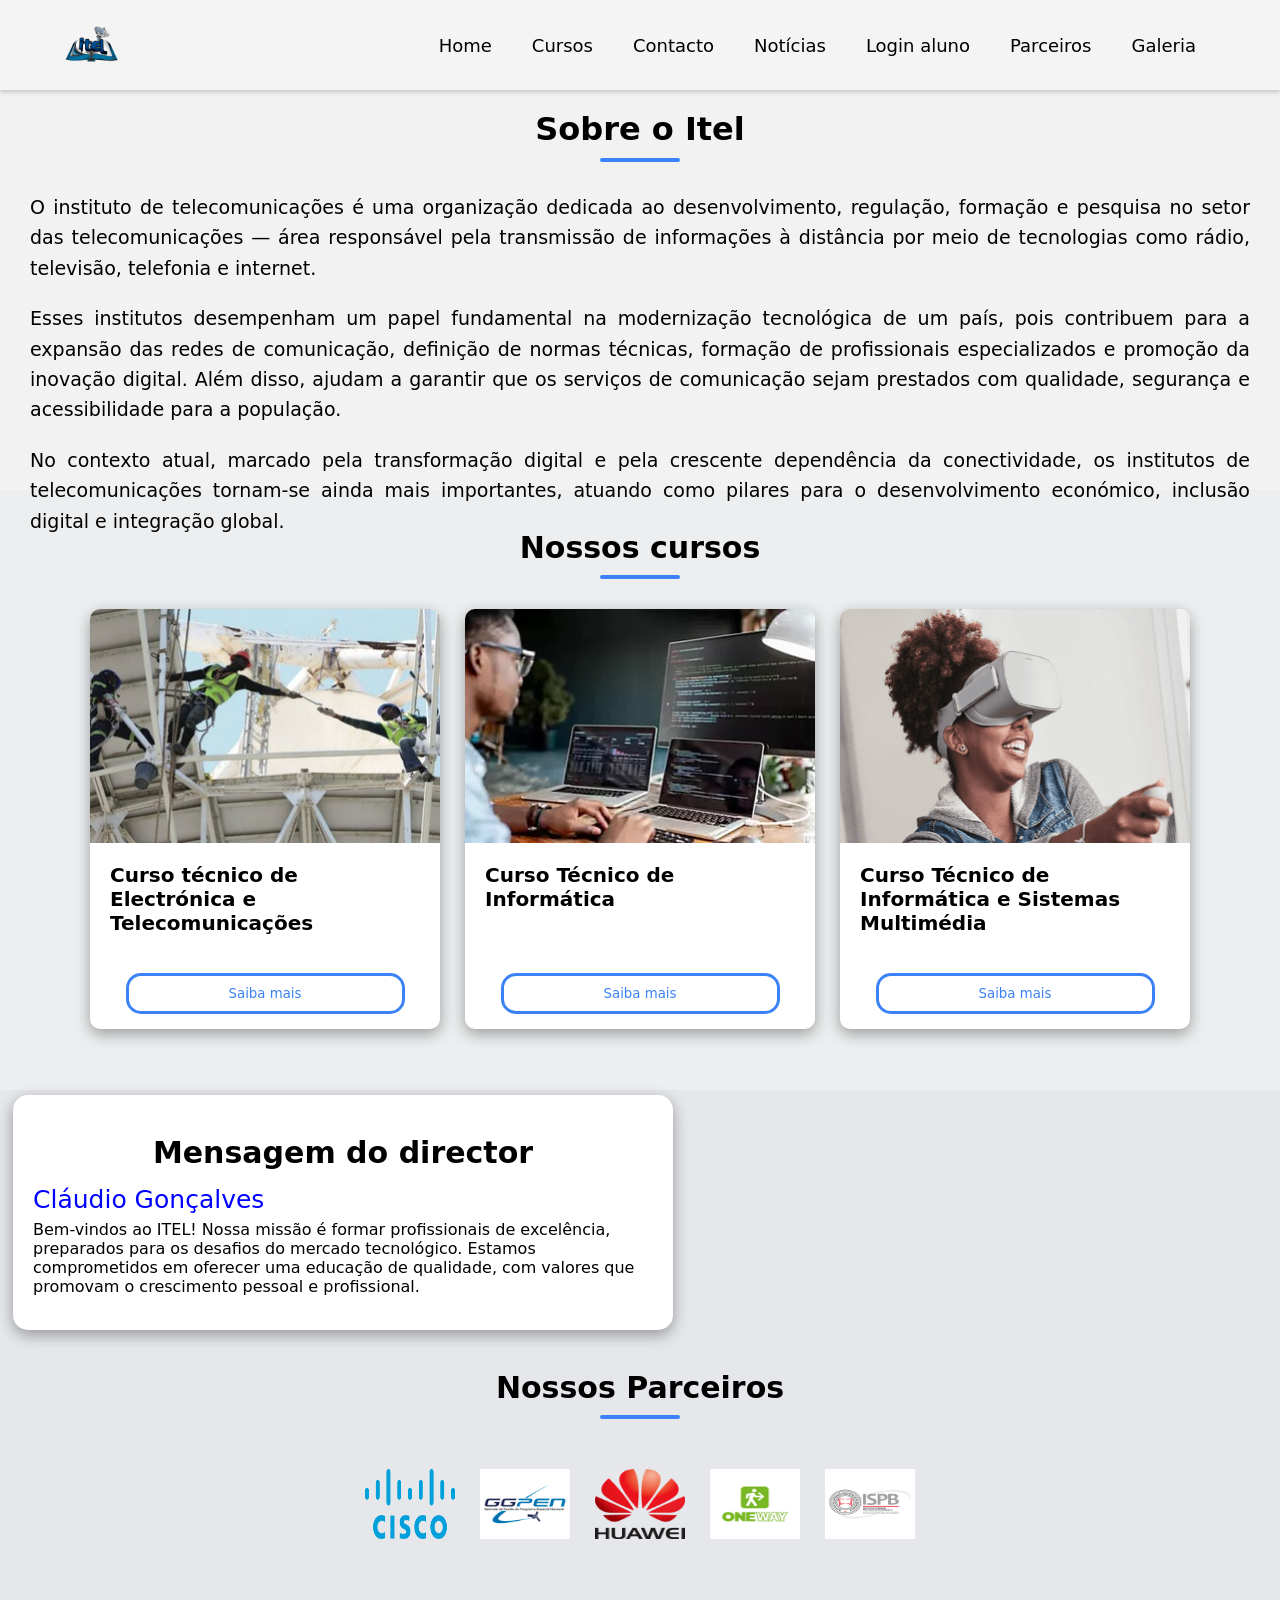
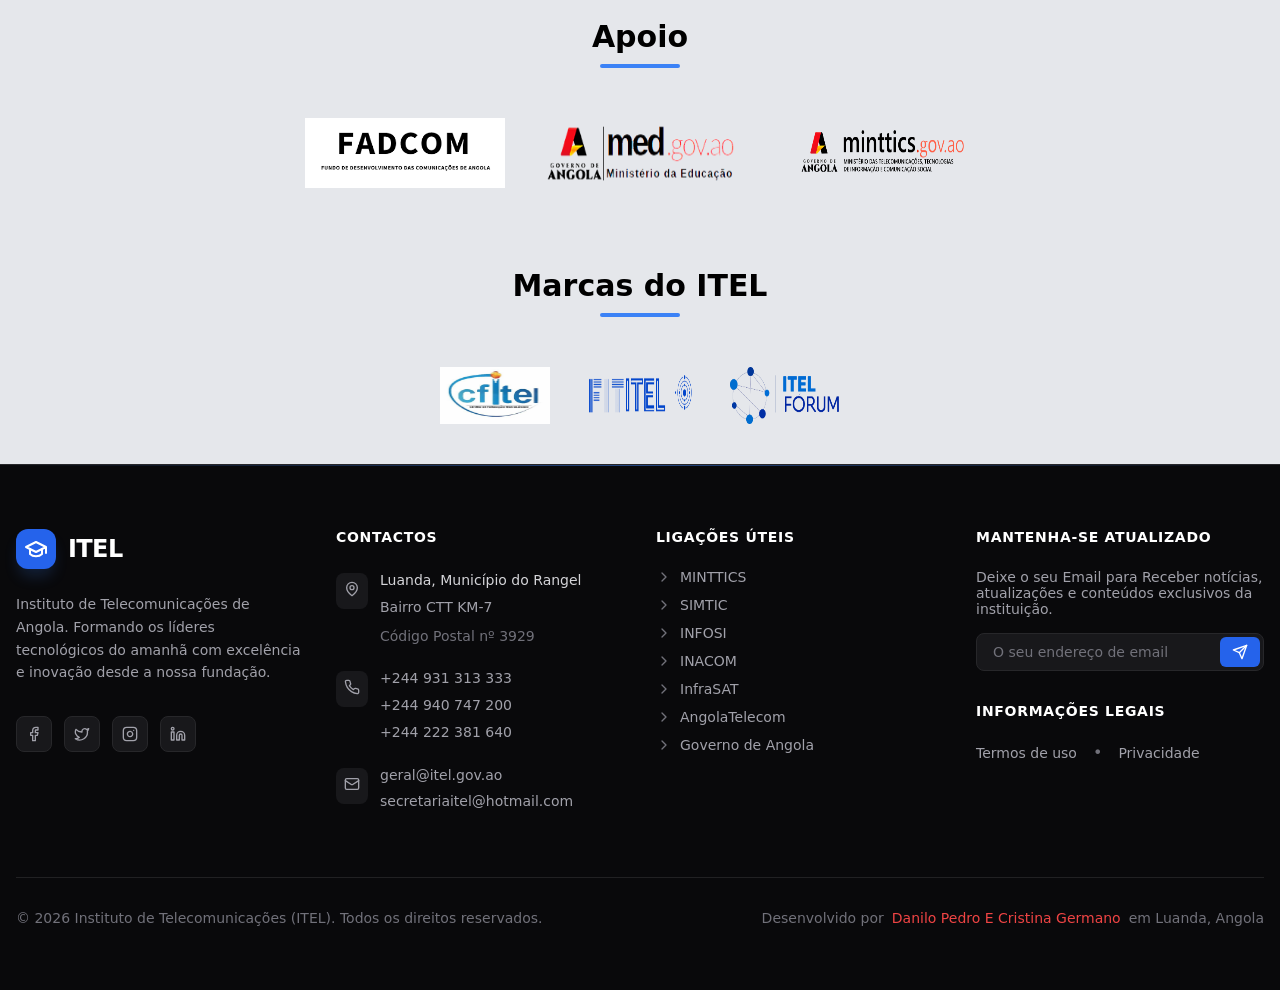
==== commit 4288ff5d: "Adicionei a página directores que a Cristina fez." ====
--- a/Index.html
+++ b/Index.html
@@ -21,8 +21,9 @@
                         <li><a href="#Curso">Cursos</a></li>
                         <li><a href="#footer">Contacto</a></li>
                         <li><a href="noticias/noticia.html">Notícias</a></li>
-                        <li><a href="login/login.html">Login aluno</a></li>
+                        <li><a href="login aluno/loginAluno.html">Login aluno</a></li>
                         <li><a href="#Parceiros">Parceiros</a></li>
+                        <li><a href="itel - ex-direitores/itel - ex-direitores/ex-direitores.html">Galeria</a></li>
                     </ol>
                 </nav>
             </div>
--- a/Estilos Itel/estilo.css
+++ b/Estilos Itel/estilo.css
@@ -135,6 +135,11 @@
     text-align: center;
     box-shadow: rgba(0, 0, 0, 0.35) 0px 5px 15px;
     border-radius: 10px;
+}
+.filhaCurso:hover {
+    transform: translateY(-3.5px);
+    transition: 0.5s ease-in-out;
+    box-shadow: 0px 15px 25px rgba(0, 0, 0, 0.5);
 }
 
 .filhaCurso p {
